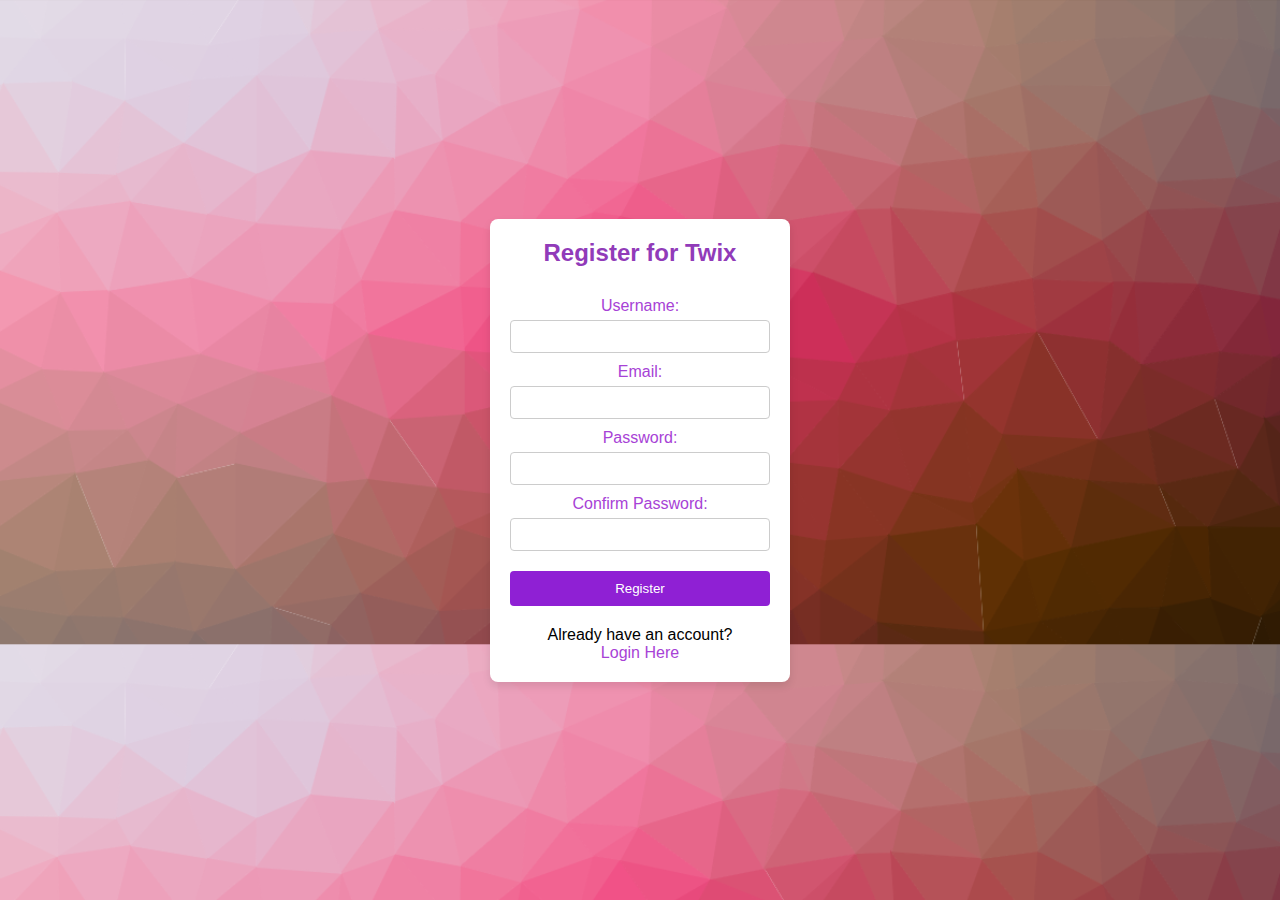
==== register.html @ 74c43364 "Initial commit" ====
<!DOCTYPE html>
<html lang="en">

<head>
    <meta charset="UTF-8">
    <meta name="viewport" content="width=device-width, initial-scale=1.0">
    <title>Register for Twix</title>
    <!-- IconScout CDN -->
    <link rel="stylesheet" href="https://unicons.iconscout.com/release/v2.1.6/css/unicons.css">
    <!-- Stylesheet -->
    <link rel="stylesheet" href="./style/login_register.css">
</head>

<body>
    <div class="register">
        <div class="registerArea">
            <div id="typingText"></div>
            <!-- Register Form -->
            <h2>Register for Twix</h2>
            <form id="registerForm">
                <label for="username">Username:</label>
                <input type="text" id="username" name="username" required>
                <label for="email">Email:</label>
                <input type="email" id="email" name="email" required>
                <label for="password">Password:</label>
                <input type="password" id="password" name="password" required>
                <label for="confirmPassword">Confirm Password:</label>
                <input type="password" id="confirmPassword" name="confirmPassword" required>
                <button type="submit" id="registerButton">Register</button>
                <p id="registerMessage"></p>
            </form>
            <p>Already have an account? <a href="login.html"><br>Login Here</a></p>
        </div>
    </div>

    <script src="https://code.jquery.com/jquery-3.6.0.min.js"></script>
    <script src="register.js"></script>
</body>

</html>
---- style/login_register.css ----
* {
    margin: 0;
    padding: 0;
    box-sizing: border-box;
}

body {
    font-family: Arial, sans-serif;
    background-image: url(bg.png);
    background-size: 100%;
    background-color: #ffffff77;
}

.login {
    display: flex;
    justify-content: center;
    align-items: center;
    height: 100vh;
    position: relative;
}

.register {
    display: flex;
    justify-content: center;
    align-items: center;
    height: 100vh;
    position: relative;
}

#typingText {
    width: 400px;
    margin-right: 300px;
    font-size: 100px;
    font-weight: bolder;
    color: #ad34e5;
    text-align: center;
    text-shadow: #ffffff;
}

.loginArea {
    width: 300px;
    padding: 20px;
    background-color: white;
    box-shadow: 0 4px 8px rgba(0, 0, 0, 0.1);
    border-radius: 8px;
}

.registerArea {
    width: 300px;
    padding: 20px;
    background-color: white;
    box-shadow: 0 4px 8px rgba(0, 0, 0, 0.1);
    border-radius: 8px;
}

.login {
    display: flex;
    justify-content: center;
    align-items: center;
    height: 100vh;
    position: relative;
}

.registerArea {
    width: 300px;
    padding: 20px;
    background-color: white;
    box-shadow: 0 4px 8px rgba(0, 0, 0, 0.1);
    border-radius: 8px;
}

h2 {
    text-align: center;
    color: #913bb9;
    margin-bottom: 20px;
}

form {
    display: flex;
    flex-direction: column;
}

label {
    margin-top: 10px;
    color: #a742d6;
    text-align: center;
}

input {
    padding: 8px;
    margin-top: 5px;
    border: 1px solid #ccc;
    border-radius: 4px;
}

button {
    padding: 10px;
    margin-top: 20px;
    background-color: #8f20d4;
    color: white;
    border: none;
    border-radius: 4px;
    cursor: pointer;
}

button:hover {
    background-color: #670be8a0;
}

p {
    margin-top: 10px;
    text-align: center;
}

a {
    color:#a742d6;
    text-decoration: none;
}

a:hover {
    text-decoration: underline;
}

#errorMessage,
#successMessage {
    color: red;
}
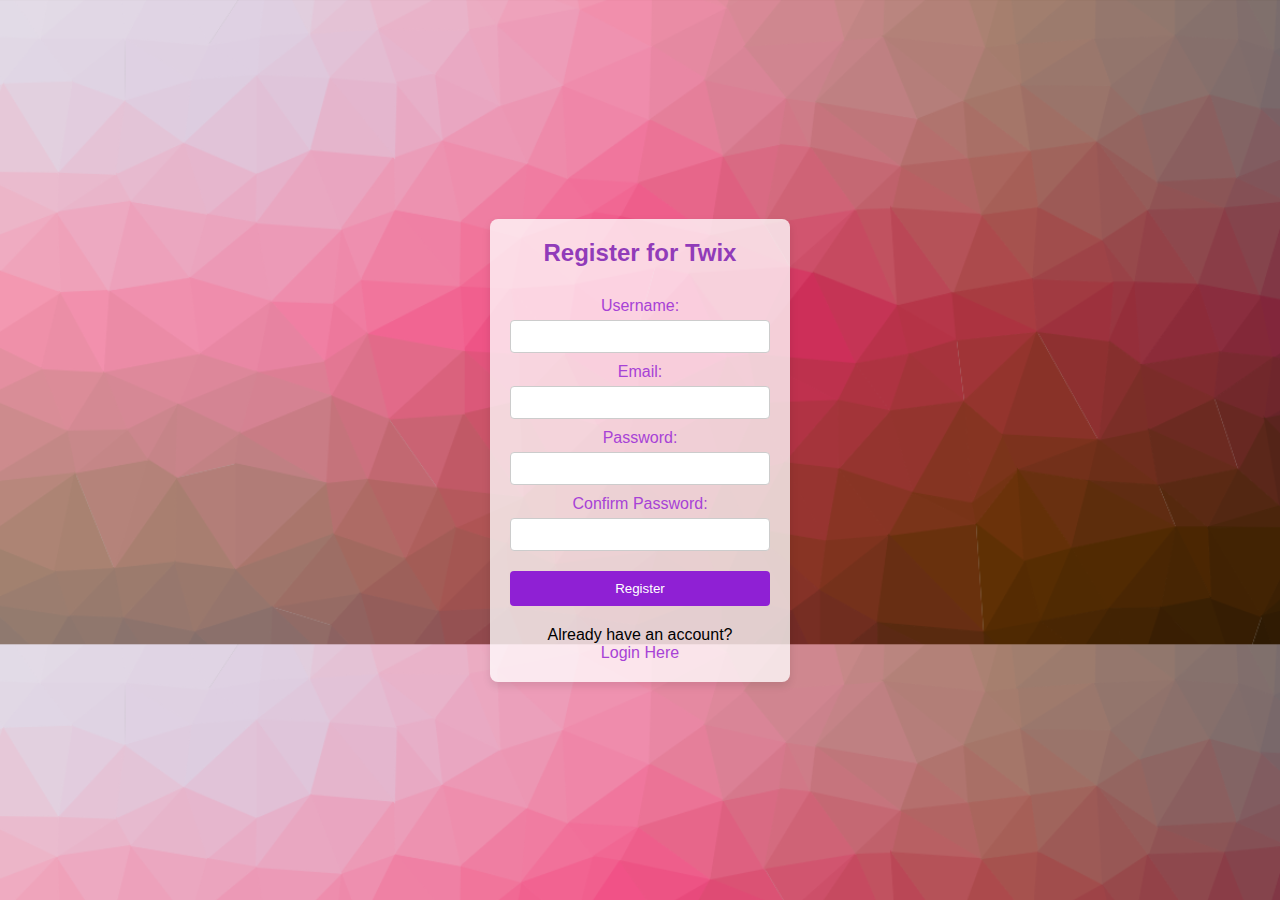
==== commit 22184335: "changes to login and register page" ====
--- a/register.html
+++ b/register.html
@@ -14,7 +14,6 @@
 <body>
     <div class="register">
         <div class="registerArea">
-            <div id="typingText"></div>
             <!-- Register Form -->
             <h2>Register for Twix</h2>
             <form id="registerForm">
--- a/style/login_register.css
+++ b/style/login_register.css
@@ -8,7 +8,7 @@
     font-family: Arial, sans-serif;
     background-image: url(bg.png);
     background-size: 100%;
-    background-color: #ffffff77;
+    background-color: #16161650;
 }
 
 .login {
@@ -29,28 +29,13 @@
 
 #typingText {
     width: 400px;
-    margin-right: 300px;
+    margin-right: 200px;
     font-size: 100px;
     font-weight: bolder;
-    color: #ad34e5;
+    color: #f0f0f0;
     text-align: center;
     text-shadow: #ffffff;
-}
-
-.loginArea {
-    width: 300px;
-    padding: 20px;
-    background-color: white;
-    box-shadow: 0 4px 8px rgba(0, 0, 0, 0.1);
-    border-radius: 8px;
-}
-
-.registerArea {
-    width: 300px;
-    padding: 20px;
-    background-color: white;
-    box-shadow: 0 4px 8px rgba(0, 0, 0, 0.1);
-    border-radius: 8px;
+    background-color: #621fae;
 }
 
 .login {
@@ -61,10 +46,20 @@
     position: relative;
 }
 
-.registerArea {
+.login .loginArea {
+    margin-left: 50px;
+    margin-right:50px;
     width: 300px;
     padding: 20px;
-    background-color: white;
+    background-color: rgba(255, 255, 255, 0.77);
+    box-shadow: 0 4px 8px rgba(0, 0, 0, 0.1);
+    border-radius: 8px;
+}
+
+.register .registerArea {
+    width: 300px;
+    padding: 20px;
+    background-color: rgba(255, 255, 255, 0.77);
     box-shadow: 0 4px 8px rgba(0, 0, 0, 0.1);
     border-radius: 8px;
 }
